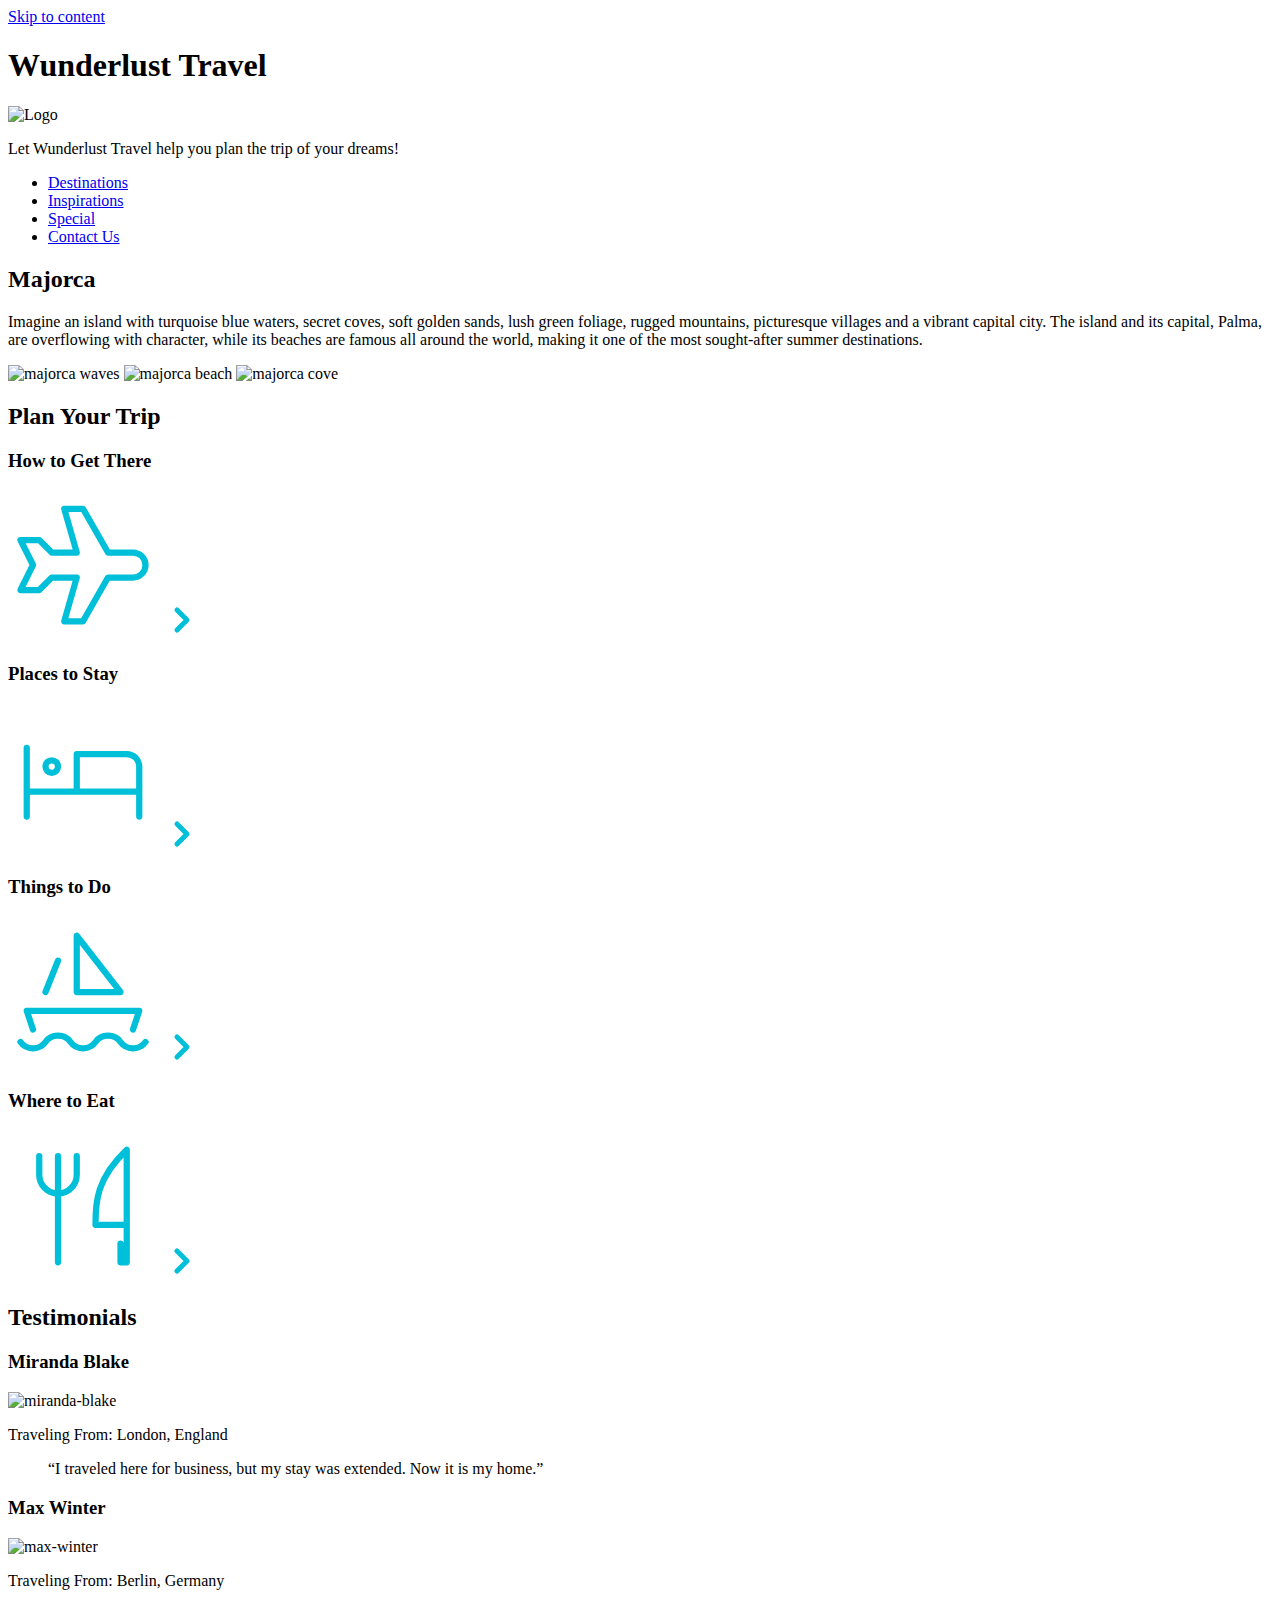
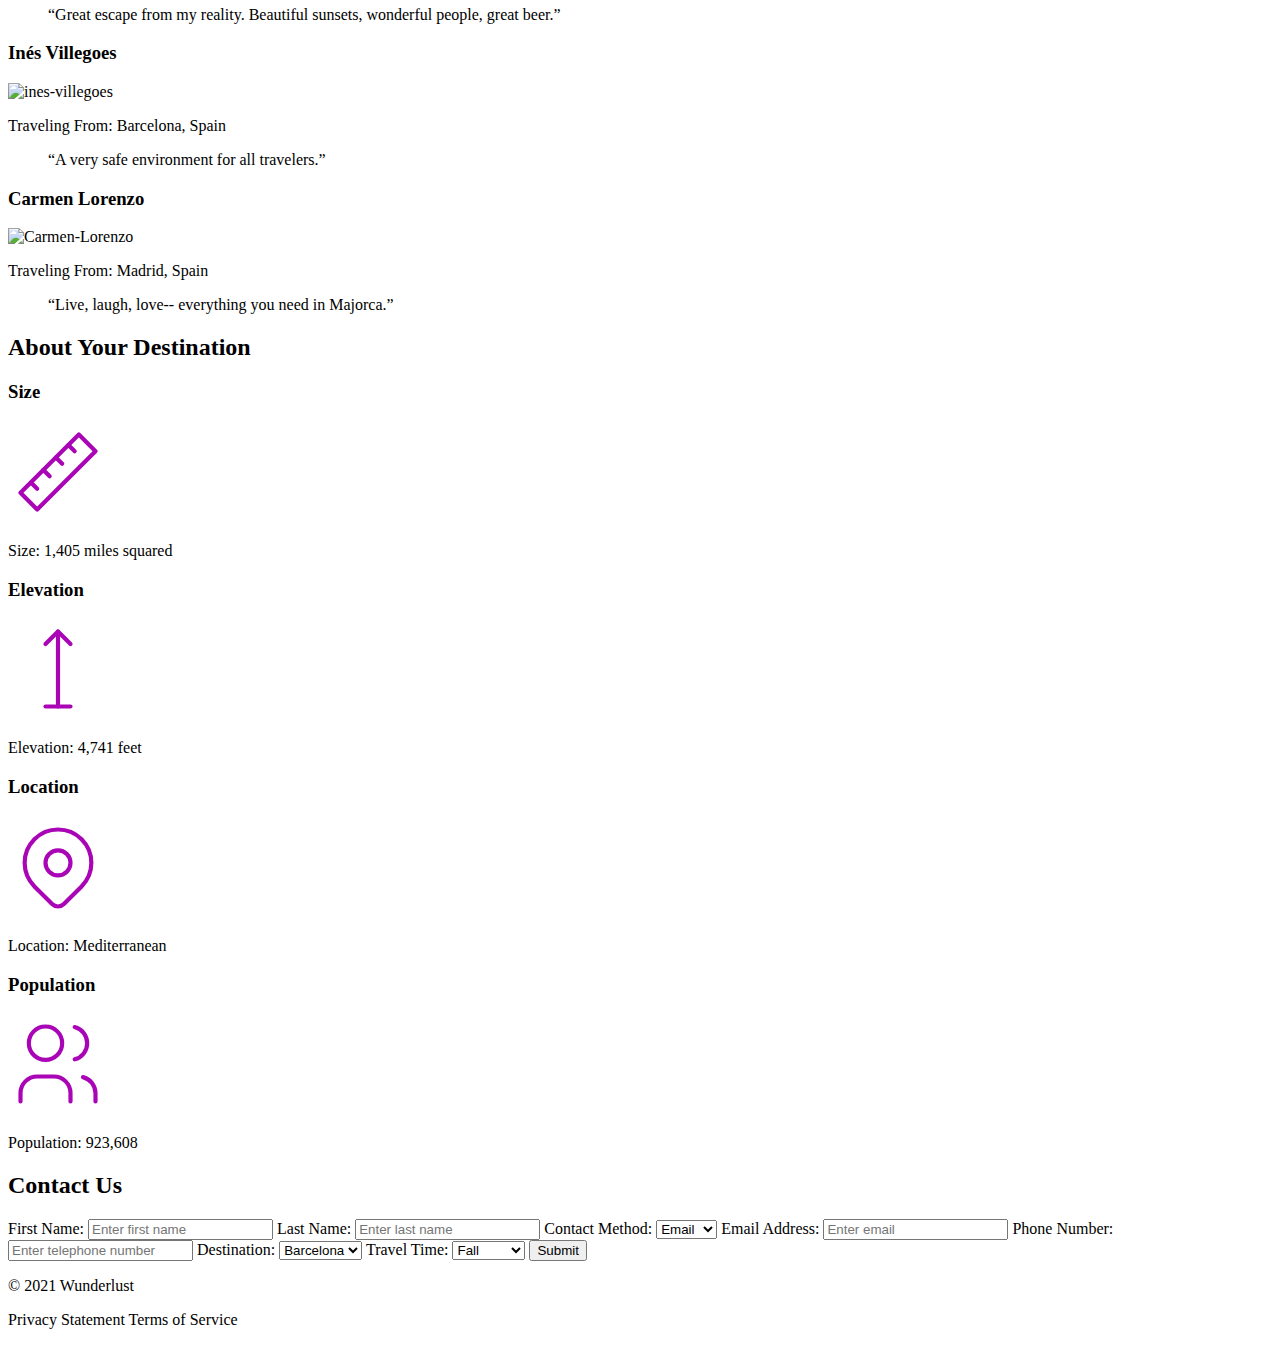
==== index.html @ b2b86cde "Update index.html" ====
<!DOCTYPE html>
<html lang="en">
<head>
    <meta charset="utf-8" />
     <title>Wunderlust Travel</title>
</head>
 
<body>
  
<header>
  <a class="skip-link" href='#main'>Skip to content</a>
</header>
  
  <header>
  <h1>Wunderlust Travel 
</h1>

<img src="https://github.com/xxxtsai/wanderlust-images/blob/main/logo-S.png"
     srcset="https://github.com/xxxtsai/wanderlust-images/blob/main/logo-S.png 600w,
     https://github.com/xxxtsai/wanderlust-images/blob/main/logo-M.png 1200w,
             https://github.com/xxxtsai/wanderlust-images/blob/main/logo-L.png 2000w"
     sizes="(max-width: 600px) 600px,
            (max-width: 1200px) 1200px,
            2000px"
     alt="Logo">
    
  <p>Let Wunderlust Travel help you plan the trip of your dreams!
</p>

<nav class="primary-nav">
    <ul>
      <li><a href="#">Destinations
</a></li>
      <li><a href="#">Inspirations
</a></li>
      <li><a href="#">Special
</a></li>
       <li><a href="#">Contact Us
</a></li>
    </ul>
  </nav>
 </header>
  
  <main>
        <section>
            
          <main id="main">
    
       <h2>Majorca</h2>
            <p>Imagine an island with turquoise blue waters, secret coves, soft golden sands, lush green foliage, rugged mountains, picturesque villages and a vibrant capital city. The island and its capital, Palma, are overflowing with character, while its beaches are famous all around the world, making it one of the most sought-after summer destinations.</p>
            <picture>
                <source srcset="https://github.com/xxxtsai/wanderlust-images/blob/main/majorca-waves-L.png" media="(min-width: 1200px)">
                <source srcset="https://github.com/xxxtsai/wanderlust-images/blob/main/majorca-waves-M.png" media="(min-width: 600px)">
                <img src="https://github.com/xxxtsai/wanderlust-images/blob/main/majorca-waves-S.png" alt="majorca waves" class="responsive-img">
            </picture>
            <picture>
                <source srcset="https://github.com/xxxtsai/wanderlust-images/blob/main/majorca-beach-L.png" media="(min-width: 1200px)">
                <source srcset="https://github.com/xxxtsai/wanderlust-images/blob/main/majorca-beach-M.png" media="(min-width: 600px)">
                <img src="https://github.com/xxxtsai/wanderlust-images/blob/main/majorca-beach-S.png" alt="majorca beach" class="responsive-img">
            </picture>
            <picture>
                <source srcset="https://github.com/xxxtsai/wanderlust-images/blob/main/majorca-cove-L.png" media="(min-width: 1200px)">
                <source srcset="https://github.com/xxxtsai/wanderlust-images/blob/main/majorca-cove-M.png" media="(min-width: 600px)">
                <img src="https://github.com/xxxtsai/wanderlust-images/blob/main/majorca-cove-S.png" alt="majorca cove" class="responsive-img">
            </picture>
        </section>
</main>
  
   <section id="plan-your-trip">
            <h2>Plan Your Trip</h2>
            <div>
                <h3> How to Get There</h3>
                <svg xmlns="http://www.w3.org/2000/svg" class="icon icon-tabler icon-tabler-plane" width="150" height="150" viewBox="0 0 24 24" stroke-width="1" stroke="#00bfd8" fill="none" stroke-linecap="round" stroke-linejoin="round">
                    <path stroke="none" d="M0 0h24v24H0z" fill="none"/>
                    <path d="M16 10h4a2 2 0 0 1 0 4h-4l-4 7h-3l2 -7h-4l-2 2h-3l2 -4l-2 -4h3l2 2h4l-2 -7h3z" />
                </svg>
                <a href="#" title="Search for flights">
                    <svg xmlns="http://www.w3.org/2000/svg" class="icon icon-tabler icon-tabler-chevron-right" width="40" height="40" viewBox="0 0 24 24" stroke-width="3" stroke="#00bfd8" fill="none" stroke-linecap="round" stroke-linejoin="round">
                        <path stroke="none" d="M0 0h24v24H0z" fill="none"/>
                        <polyline points="9 6 15 12 9 18" />
                    </svg>
                </a>
            </div>
        
<div>
                <h3>Places to Stay</h3>
                <svg xmlns="http://www.w3.org/2000/svg" class="icon icon-tabler icon-tabler-bed" width="150" height="150" viewBox="0 0 24 24" stroke-width="1" stroke="#00bfd8" fill="none" stroke-linecap="round" stroke-linejoin="round">
                    <path stroke="none" d="M0 0h24v24H0z" fill="none"/>
                    <path d="M3 7v11m0 -4h18m0 4v-8a2 2 0 0 0 -2 -2h-8v6" />
                    <circle cx="7" cy="10" r="1" />
                </svg>
                <a href="#" title="Search for Hotels">
                    <svg xmlns="http://www.w3.org/2000/svg" class="icon icon-tabler icon-tabler-chevron-right" width="40" height="40" viewBox="0 0 24 24" stroke-width="3" stroke="#00bfd8" fill="none" stroke-linecap="round" stroke-linejoin="round">
                        <path stroke="none" d="M0 0h24v24H0z" fill="none"/>
                        <polyline points="9 6 15 12 9 18" />
                    </svg>
                </a>
            </div>
   <div>
                <h3>Things to Do</h3>
                <svg xmlns="http://www.w3.org/2000/svg" class="icon icon-tabler icon-tabler-sailboat" width="150" height="150" viewBox="0 0 24 24" stroke-width="1" stroke="#00bfd8" fill="none" stroke-linecap="round" stroke-linejoin="round">
                    <path stroke="none" d="M0 0h24v24H0z" fill="none"/>
                    <path d="M2 20a2.4 2.4 0 0 0 2 1a2.4 2.4 0 0 0 2 -1a2.4 2.4 0 0 1 2 -1a2.4 2.4 0 0 1 2 1a2.4 2.4 0 0 0 2 1a2.4 2.4 0 0 0 2 -1a2.4 2.4 0 0 1 2 -1a2.4 2.4 0 0 1 2 1a2.4 2.4 0 0 0 2 1a2.4 2.4 0 0 0 2 -1" />
                    <path d="M4 18l-1 -3h18l-1 3" />
                    <path d="M11 12h7l-7 -9v9" />
                    <line x1="8" y1="7" x2="6" y2="12" />
                </svg>
                <a href="#" title="Search for Activities">
                    <svg xmlns="http://www.w3.org/2000/svg" class="icon icon-tabler icon-tabler-chevron-right" width="40" height="40" viewBox="0 0 24 24" stroke-width="3" stroke="#00bfd8" fill="none" stroke-linecap="round" stroke-linejoin="round">
                        <path stroke="none" d="M0 0h24v24H0z" fill="none"/>
                        <polyline points="9 6 15 12 9 18" />
                    </svg>
                </a>
            </div>
            <div>
                <h3>Where to Eat</h3>
                <svg xmlns="http://www.w3.org/2000/svg" class="icon icon-tabler icon-tabler-tools-kitchen-2" width="150" height="150" viewBox="0 0 24 24" stroke-width="1" stroke="#00bfd8" fill="none" stroke-linecap="round" stroke-linejoin="round">
                    <path stroke="none" d="M0 0h24v24H0z" fill="none"/>
                    <path d="M19 3v12h-5c-.023 -3.681 .184 -7.406 5 -12zm0 12v6h-1v-3m-10 -14v17m-3 -17v3a3 3 0 1 0 6 0v-3" />
                </svg>
                <a href="#" title="Search for Restaurants">
                    <svg xmlns="http://www.w3.org/2000/svg" class="icon icon-tabler icon-tabler-chevron-right" width="40" height="40" viewBox="0 0 24 24" stroke-width="3" stroke="#00bfd8" fill="none" stroke-linecap="round" stroke-linejoin="round">
                        <path stroke="none" d="M0 0h24v24H0z" fill="none"/>
                        <polyline points="9 6 15 12 9 18" />
                    </svg>
                </a>
            </div>
        </section>
    
 <section id="testimonials">
    <h2>Testimonials</h2>
            <div>
                <h3>Miranda Blake</h3>
                <picture>
                <source srcset="https://github.com/xxxtsai/wanderlust-images/blob/main/miranda-blake-L.png" media="(min-width: 1200px)">
                <source srcset="https://github.com/xxxtsai/wanderlust-images/blob/main/miranda-blake-M.png" media="(min-width: 600px)">
                <img src="https://github.com/xxxtsai/wanderlust-images/blob/main/miranda-blake-S.png" alt="miranda-blake" class="responsive-img">
            </picture>
            
              
                <p>Traveling From: London, England</p>
                <blockquote>“I traveled here for business, but my stay was extended. Now it is my home.”</blockquote>
            </div>
    <div>
                <h3>Max Winter</h3>
               <picture>
                <source srcset="https://github.com/xxxtsai/wanderlust-images/blob/main/max-winter-L.png" media="(min-width: 1200px)">
                <source srcset="https://github.com/xxxtsai/wanderlust-images/blob/main/max-winter-M.png" media="(min-width: 600px)">
                <img src="https://github.com/xxxtsai/wanderlust-images/blob/main/max-winter-S.png" alt="max-winter" class="responsive-img">
            </picture>
      
                <p>Traveling From: Berlin, Germany</p>
                <blockquote>“Great escape from my reality. Beautiful sunsets, wonderful people, great beer.”</blockquote>
            </div>
            <div>
                <h3>Inés Villegoes</h3>
               <picture>
                <source srcset="https://github.com/xxxtsai/wanderlust-images/blob/main/ines-villegoes-L.png" media="(min-width: 1200px)">
                <source srcset="https://github.com/xxxtsai/wanderlust-images/blob/main/ines-villegoes-M.png" media="(min-width: 600px)">
                <img src="https://github.com/xxxtsai/wanderlust-images/blob/main/ines-villegoes-S.png" alt="ines-villegoes" class="responsive-img">
            </picture>
              
                <p>Traveling From: Barcelona, Spain</p>
                <blockquote>“A very safe environment for all travelers.”</blockquote>
            </div>
            <div>
                <h3>Carmen Lorenzo</h3>
                <picture>
                <source srcset="https://github.com/xxxtsai/wanderlust-images/blob/main/carmen-lorenzo-L.png" media="(min-width: 1200px)">
                <source srcset="https://github.com/xxxtsai/wanderlust-images/blob/main/carmen-lorenzo-M.png" media="(min-width: 600px)">
                <img src="https://github.com/xxxtsai/wanderlust-images/blob/main/carmen-lorenzo-S.png" alt="Carmen-Lorenzo" class="responsive-img">
            </picture>
              
                <p>Traveling From: Madrid, Spain</p>
                <blockquote>“Live, laugh, love-- everything you need in Majorca.”</blockquote>
            </div>
        </section>
 <section id="about-destination">
   
    <h2>About Your Destination</h2>
   <div>
                <h3>Size</h3>
                
                    <svg xmlns="http://www.w3.org/2000/svg" class="icon icon-tabler icon-tabler-ruler-2" width="100" height="100" viewBox="0 0 24 24" stroke-width="1" stroke="#a905b6" fill="none" stroke-linecap="round" stroke-linejoin="round">
  <path stroke="none" d="M0 0h24v24H0z" fill="none"/>
  <path d="M17 3l4 4l-14 14l-4 -4z" />
  <path d="M16 7l-1.5 -1.5" />
  <path d="M13 10l-1.5 -1.5" />
  <path d="M10 13l-1.5 -1.5" />
  <path d="M7 16l-1.5 -1.5" />
</svg>

     
                <p>Size: 1,405 miles squared</p>
            </div>
   
    <div>
                <h3>Elevation</h3>
                <svg xmlns="http://www.w3.org/2000/svg" class="icon icon-tabler icon-tabler-arrow-top-bar" width="100" height="100" viewBox="0 0 24 24" stroke-width="1" stroke="#a905b6" fill="none" stroke-linecap="round" stroke-linejoin="round">
  <path stroke="none" d="M0 0h24v24H0z" fill="none"/>
  <line x1="12" y1="21" x2="12" y2="3" />
  <path d="M15 6l-3 -3l-3 3" />
  <line x1="9" y1="21" x2="15" y2="21" />
</svg>

                <p>Elevation: 4,741 feet</p>
            </div>
   
  <div>
                <h3>Location</h3>
                <svg xmlns="http://www.w3.org/2000/svg" class="icon icon-tabler icon-tabler-map-pin" width="100" height="100" viewBox="0 0 24 24" stroke-width="1" stroke="#a905b6" fill="none" stroke-linecap="round" stroke-linejoin="round">
  <path stroke="none" d="M0 0h24v24H0z" fill="none"/>
  <circle cx="12" cy="11" r="3" />
  <path d="M17.657 16.657l-4.243 4.243a2 2 0 0 1 -2.827 0l-4.244 -4.243a8 8 0 1 1 11.314 0z" />
</svg>

                <p>Location: Mediterranean</p>
            </div>
   
   <div>
                <h3>Population</h3>
                <svg xmlns="http://www.w3.org/2000/svg" class="icon icon-tabler icon-tabler-users" width="100" height="100" viewBox="0 0 24 24" stroke-width="1" stroke="#a905b6" fill="none" stroke-linecap="round" stroke-linejoin="round">
  <path stroke="none" d="M0 0h24v24H0z" fill="none"/>
  <circle cx="9" cy="7" r="4" />
  <path d="M3 21v-2a4 4 0 0 1 4 -4h4a4 4 0 0 1 4 4v2" />
  <path d="M16 3.13a4 4 0 0 1 0 7.75" />
  <path d="M21 21v-2a4 4 0 0 0 -3 -3.85" />
</svg>

                <p>Population: 923,608</p>
            </div>
        </section>
    </main>
  
<footer>
  <h2>Contact Us</h2>
  <form action="#" method="post">
            <label for="first-name">First Name:</label>
            <input type="text" id="first-name" name="first-name" placeholder="Enter first name">
            <label for="last-name">Last Name:</label>
            <input type="text" id="last-name" name="last-name" placeholder="Enter last name">
            <label for="contact-method">Contact Method:</label>
            <select id="contact-method" name="contact-method">
                <option value="email">Email</option>
                <option value="text">Text</option>
                <option value="phone">Phone</option>
            </select>
            <label for="email">Email Address:</label>
            <input type="email" id="email" name="email" placeholder="Enter email">
            <label for="phone">Phone Number:</label>
            <input type="tel" id="phone" name="phone" placeholder="Enter telephone number">
            <label for="destination">Destination:</label>
            <select id="destination" name="destination">
                <option value="barcelona">Barcelona</option>
                <option value="granada">Granada</option>
                <option value="ibiza">Ibiza</option>
                <option value="madrid">Madrid</option>
                <option value="majorca">Majorca</option>
                <option value="seville">Seville</option>
                <option value="tenerife">Tenerife</option>
                <option value="valencia">Valencia</option>
            </select>
            <label for="travel-time">Travel Time:</label>
            <select id="travel-time" name="travel-time">
                <option value="fall">Fall</option>
                <option value="winter">Winter</option>
                <option value="spring">Spring</option>
                <option value="summer">Summer</option>
                <option value="flexible">Flexible</option>
            </select>
            <button type="submit">Submit</button>
        </form>
  
        <p>&copy; 2021 Wunderlust</p>
        <p>Privacy Statement  Terms of Service</p>

    </footer>
</body>
</html>
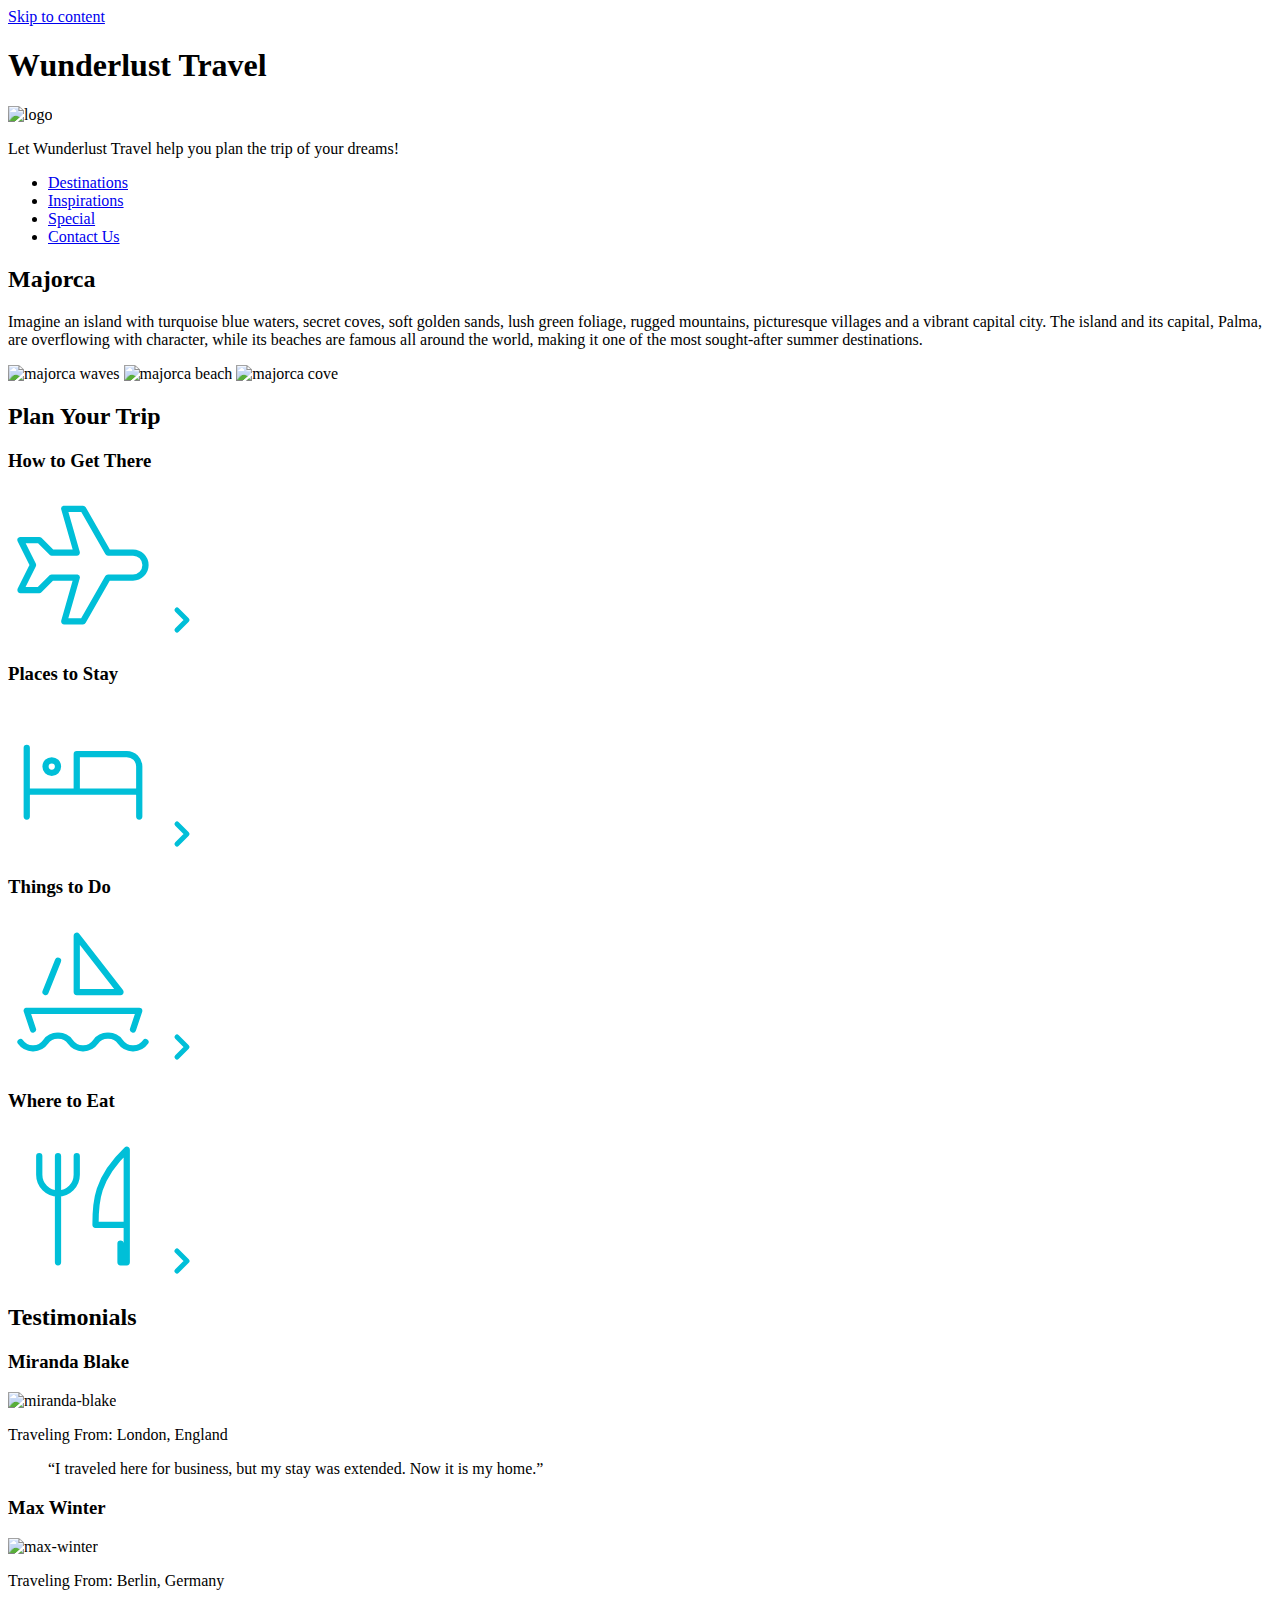
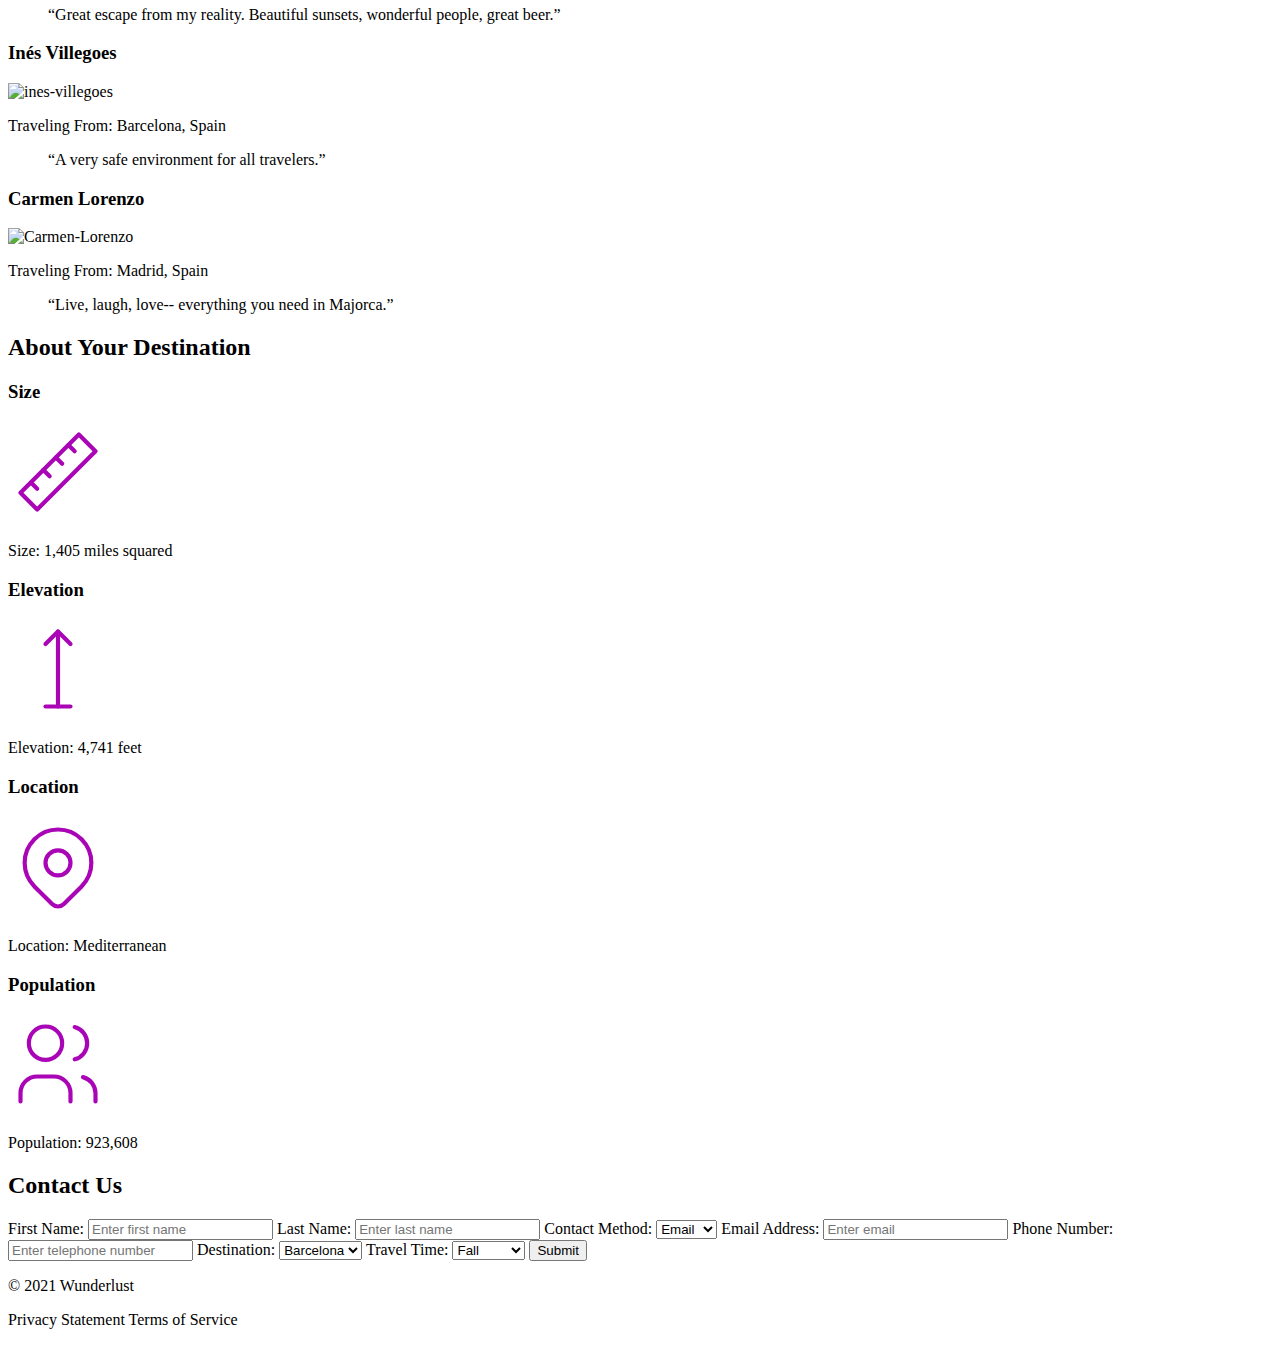
==== commit ba333e2c: "Update index.html" ====
--- a/index.html
+++ b/index.html
@@ -15,14 +15,11 @@
   <h1>Wunderlust Travel 
 </h1>
 
-<img src="https://github.com/xxxtsai/wanderlust-images/blob/main/logo-S.png"
-     srcset="https://github.com/xxxtsai/wanderlust-images/blob/main/logo-S.png 600w,
-     https://github.com/xxxtsai/wanderlust-images/blob/main/logo-M.png 1200w,
-             https://github.com/xxxtsai/wanderlust-images/blob/main/logo-L.png 2000w"
-     sizes="(max-width: 600px) 600px,
-            (max-width: 1200px) 1200px,
-            2000px"
-     alt="Logo">
+<picture>
+    <source srcset="logo-L.png" media="(min-width: 1200px)">
+    <source srcset="logo-M.png" media="(min-width: 600px)">
+    <img src="logo-S.png" alt="logo" class="responsive-img">
+</picture>
     
   <p>Let Wunderlust Travel help you plan the trip of your dreams!
 </p>
@@ -49,19 +46,19 @@
        <h2>Majorca</h2>
             <p>Imagine an island with turquoise blue waters, secret coves, soft golden sands, lush green foliage, rugged mountains, picturesque villages and a vibrant capital city. The island and its capital, Palma, are overflowing with character, while its beaches are famous all around the world, making it one of the most sought-after summer destinations.</p>
             <picture>
-                <source srcset="https://github.com/xxxtsai/wanderlust-images/blob/main/majorca-waves-L.png" media="(min-width: 1200px)">
-                <source srcset="https://github.com/xxxtsai/wanderlust-images/blob/main/majorca-waves-M.png" media="(min-width: 600px)">
-                <img src="https://github.com/xxxtsai/wanderlust-images/blob/main/majorca-waves-S.png" alt="majorca waves" class="responsive-img">
+                <source srcset="majorca-waves-L.png" media="(min-width: 1200px)">
+                <source srcset="majorca-waves-M.png" media="(min-width: 600px)">
+                <img src="majorca-waves-S.png" alt="majorca waves" class="responsive-img">
             </picture>
             <picture>
-                <source srcset="https://github.com/xxxtsai/wanderlust-images/blob/main/majorca-beach-L.png" media="(min-width: 1200px)">
-                <source srcset="https://github.com/xxxtsai/wanderlust-images/blob/main/majorca-beach-M.png" media="(min-width: 600px)">
-                <img src="https://github.com/xxxtsai/wanderlust-images/blob/main/majorca-beach-S.png" alt="majorca beach" class="responsive-img">
+                <source srcset="majorca-beach-L.png" media="(min-width: 1200px)">
+                <source srcset="majorca-beach-M.png" media="(min-width: 600px)">
+                <img src="majorca-beach-S.png" alt="majorca beach" class="responsive-img">
             </picture>
             <picture>
-                <source srcset="https://github.com/xxxtsai/wanderlust-images/blob/main/majorca-cove-L.png" media="(min-width: 1200px)">
-                <source srcset="https://github.com/xxxtsai/wanderlust-images/blob/main/majorca-cove-M.png" media="(min-width: 600px)">
-                <img src="https://github.com/xxxtsai/wanderlust-images/blob/main/majorca-cove-S.png" alt="majorca cove" class="responsive-img">
+                <source srcset="majorca-cove-L.png" media="(min-width: 1200px)">
+                <source srcset="majorca-cove-M.png" media="(min-width: 600px)">
+                <img src="majorca-cove-S.png" alt="majorca cove" class="responsive-img">
             </picture>
         </section>
 </main>
@@ -132,9 +129,9 @@
             <div>
                 <h3>Miranda Blake</h3>
                 <picture>
-                <source srcset="https://github.com/xxxtsai/wanderlust-images/blob/main/miranda-blake-L.png" media="(min-width: 1200px)">
-                <source srcset="https://github.com/xxxtsai/wanderlust-images/blob/main/miranda-blake-M.png" media="(min-width: 600px)">
-                <img src="https://github.com/xxxtsai/wanderlust-images/blob/main/miranda-blake-S.png" alt="miranda-blake" class="responsive-img">
+                <source srcset="miranda-blake-L.png" media="(min-width: 1200px)">
+                <source srcset="miranda-blake-M.png" media="(min-width: 600px)">
+                <img src="miranda-blake-S.png" alt="miranda-blake" class="responsive-img">
             </picture>
             
               
@@ -144,9 +141,9 @@
     <div>
                 <h3>Max Winter</h3>
                <picture>
-                <source srcset="https://github.com/xxxtsai/wanderlust-images/blob/main/max-winter-L.png" media="(min-width: 1200px)">
-                <source srcset="https://github.com/xxxtsai/wanderlust-images/blob/main/max-winter-M.png" media="(min-width: 600px)">
-                <img src="https://github.com/xxxtsai/wanderlust-images/blob/main/max-winter-S.png" alt="max-winter" class="responsive-img">
+                <source srcset="max-winter-L.png" media="(min-width: 1200px)">
+                <source srcset="max-winter-M.png" media="(min-width: 600px)">
+                <img src="max-winter-S.png" alt="max-winter" class="responsive-img">
             </picture>
       
                 <p>Traveling From: Berlin, Germany</p>
@@ -155,9 +152,9 @@
             <div>
                 <h3>Inés Villegoes</h3>
                <picture>
-                <source srcset="https://github.com/xxxtsai/wanderlust-images/blob/main/ines-villegoes-L.png" media="(min-width: 1200px)">
-                <source srcset="https://github.com/xxxtsai/wanderlust-images/blob/main/ines-villegoes-M.png" media="(min-width: 600px)">
-                <img src="https://github.com/xxxtsai/wanderlust-images/blob/main/ines-villegoes-S.png" alt="ines-villegoes" class="responsive-img">
+                <source srcset="ines-villegoes-L.png" media="(min-width: 1200px)">
+                <source srcset="ines-villegoes-M.png" media="(min-width: 600px)">
+                <img src="ines-villegoes-S.png" alt="ines-villegoes" class="responsive-img">
             </picture>
               
                 <p>Traveling From: Barcelona, Spain</p>
@@ -166,9 +163,9 @@
             <div>
                 <h3>Carmen Lorenzo</h3>
                 <picture>
-                <source srcset="https://github.com/xxxtsai/wanderlust-images/blob/main/carmen-lorenzo-L.png" media="(min-width: 1200px)">
-                <source srcset="https://github.com/xxxtsai/wanderlust-images/blob/main/carmen-lorenzo-M.png" media="(min-width: 600px)">
-                <img src="https://github.com/xxxtsai/wanderlust-images/blob/main/carmen-lorenzo-S.png" alt="Carmen-Lorenzo" class="responsive-img">
+                <source srcset="carmen-lorenzo-L.png" media="(min-width: 1200px)">
+                <source srcset="carmen-lorenzo-M.png" media="(min-width: 600px)">
+                <img src="carmen-lorenzo-S.png" alt="Carmen-Lorenzo" class="responsive-img">
             </picture>
               
                 <p>Traveling From: Madrid, Spain</p>
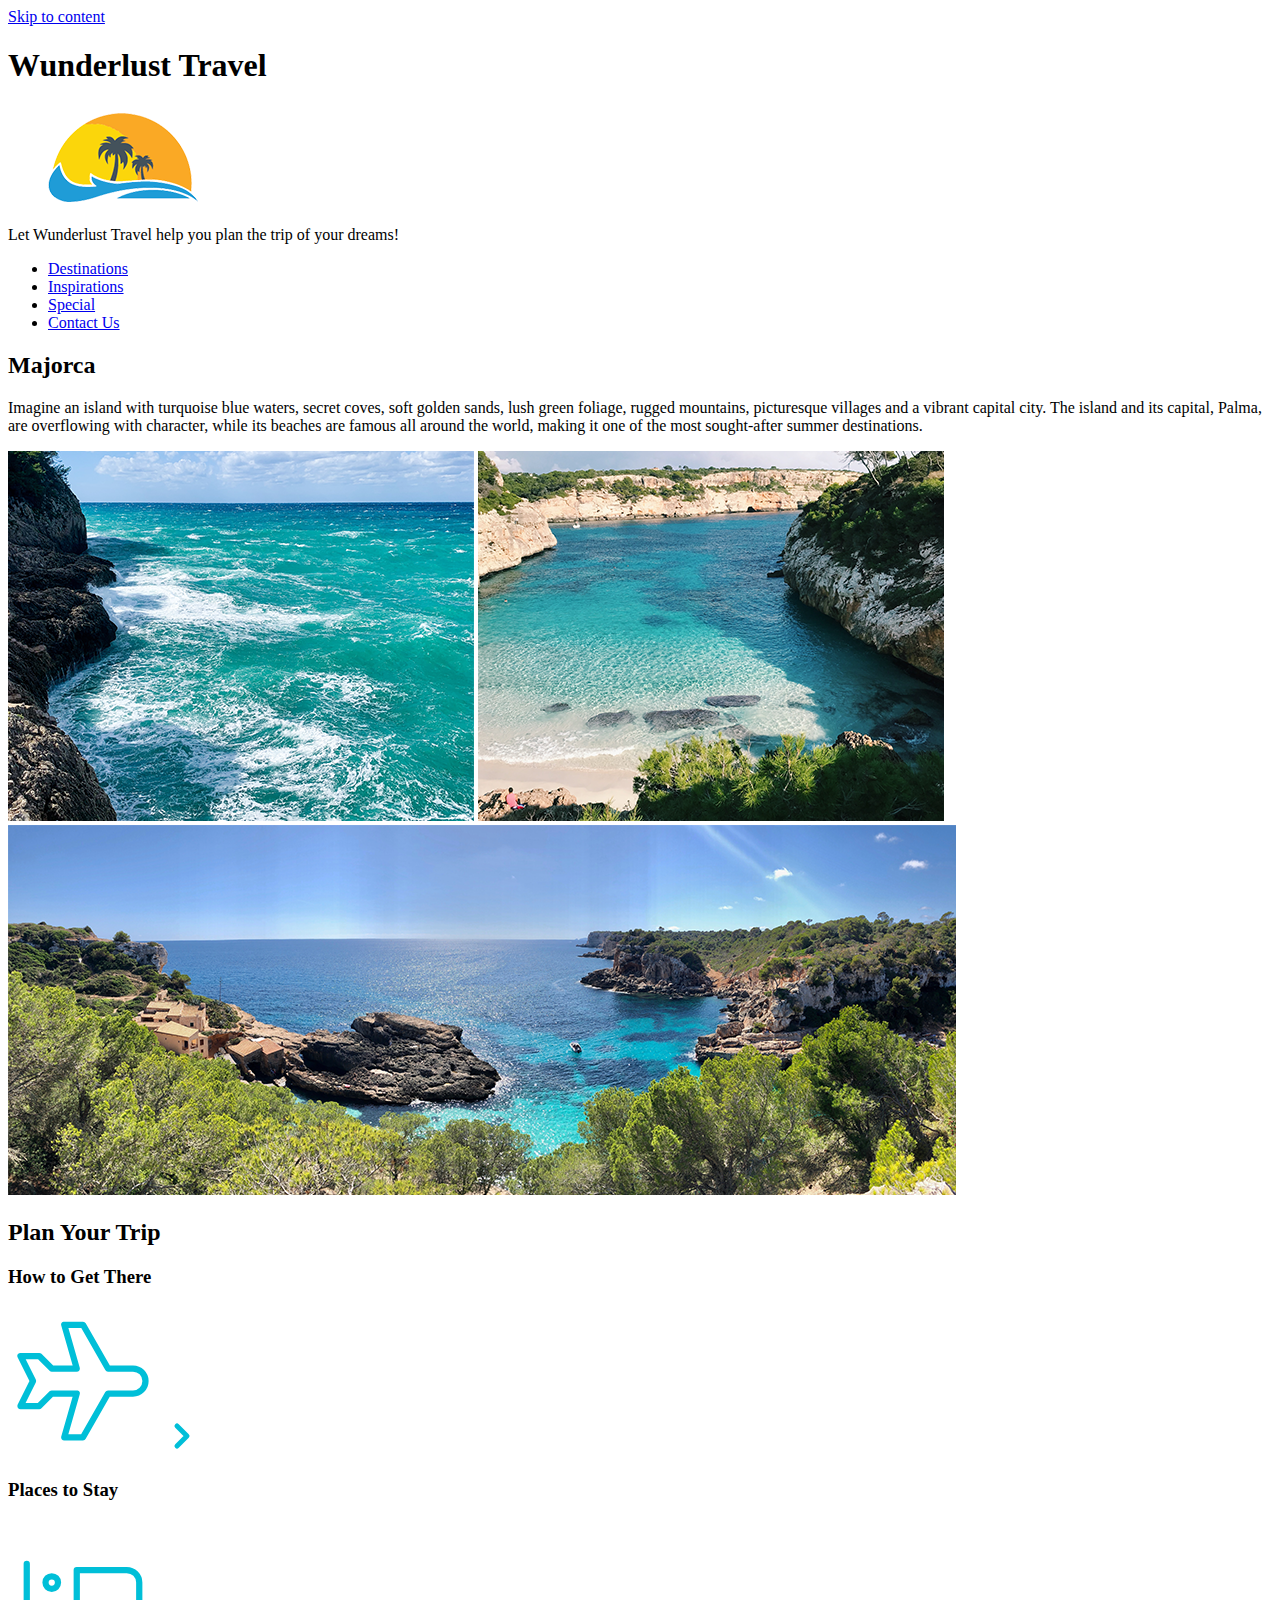
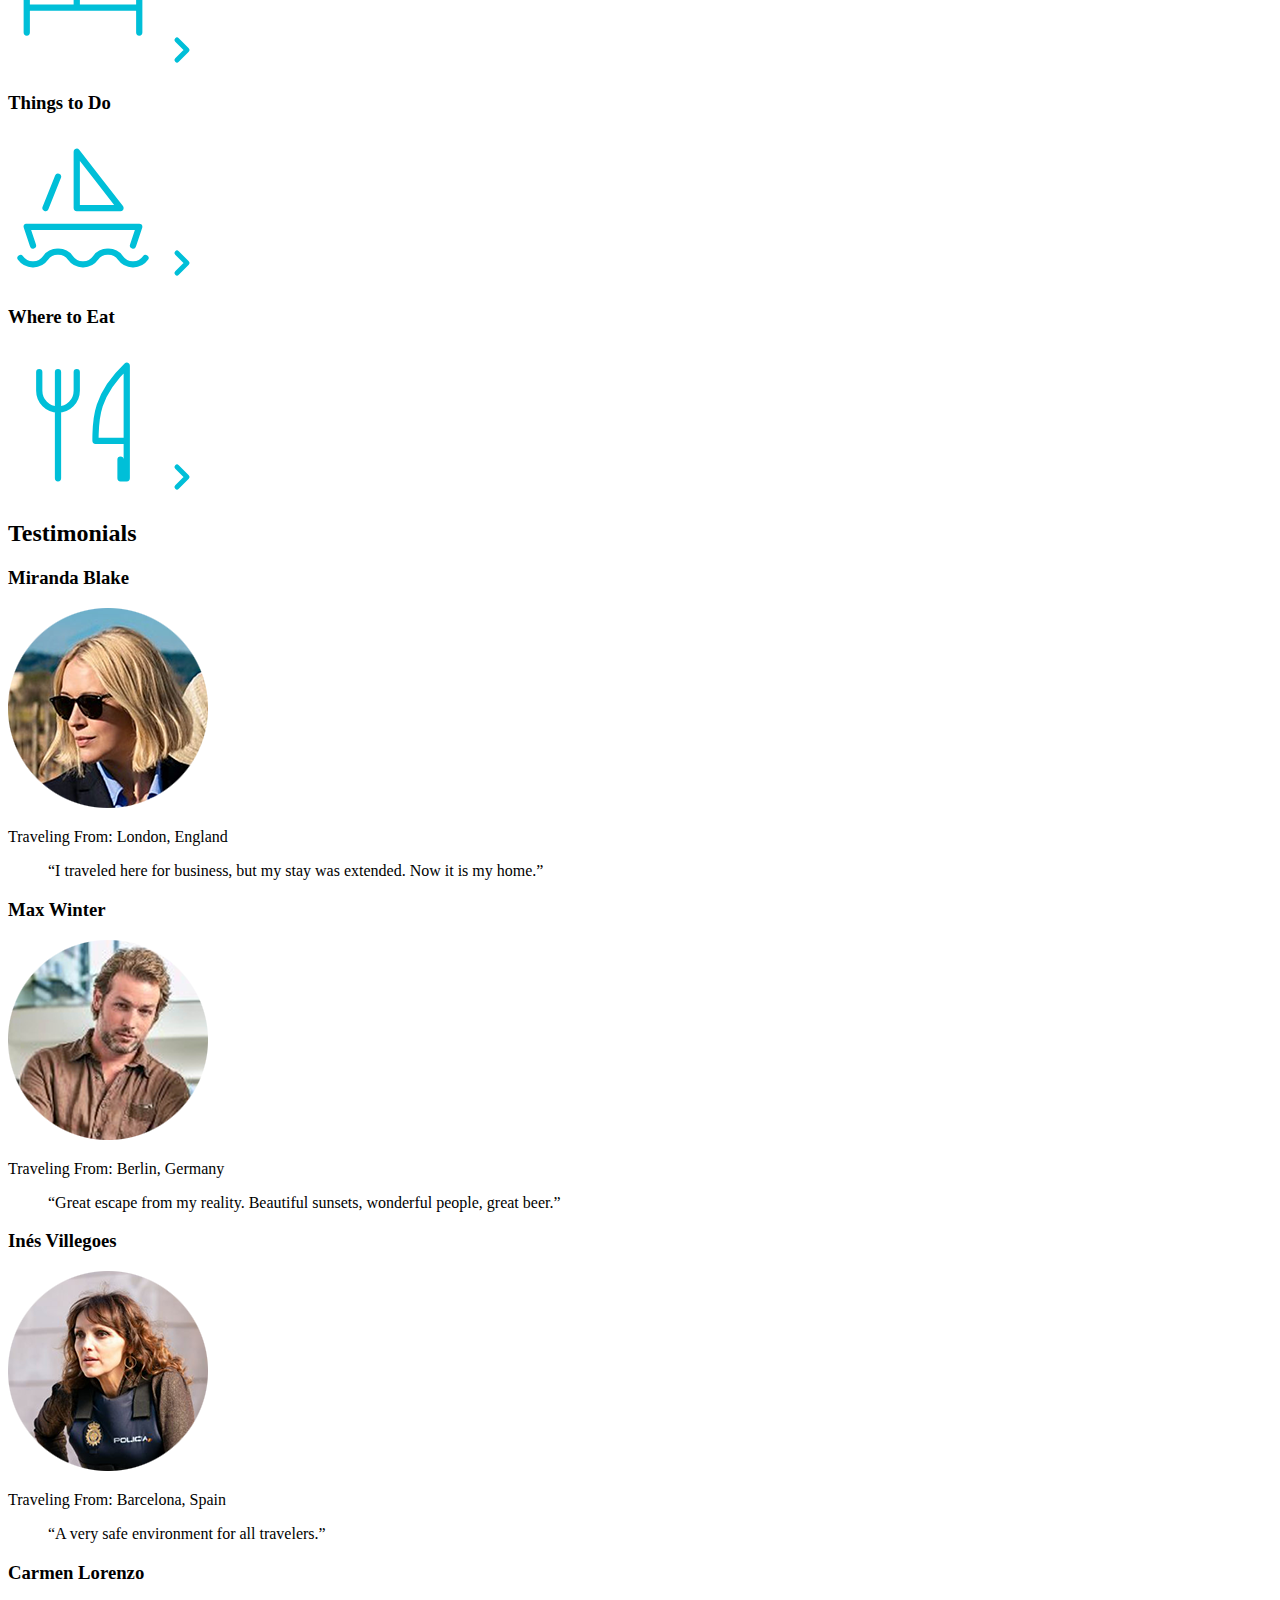
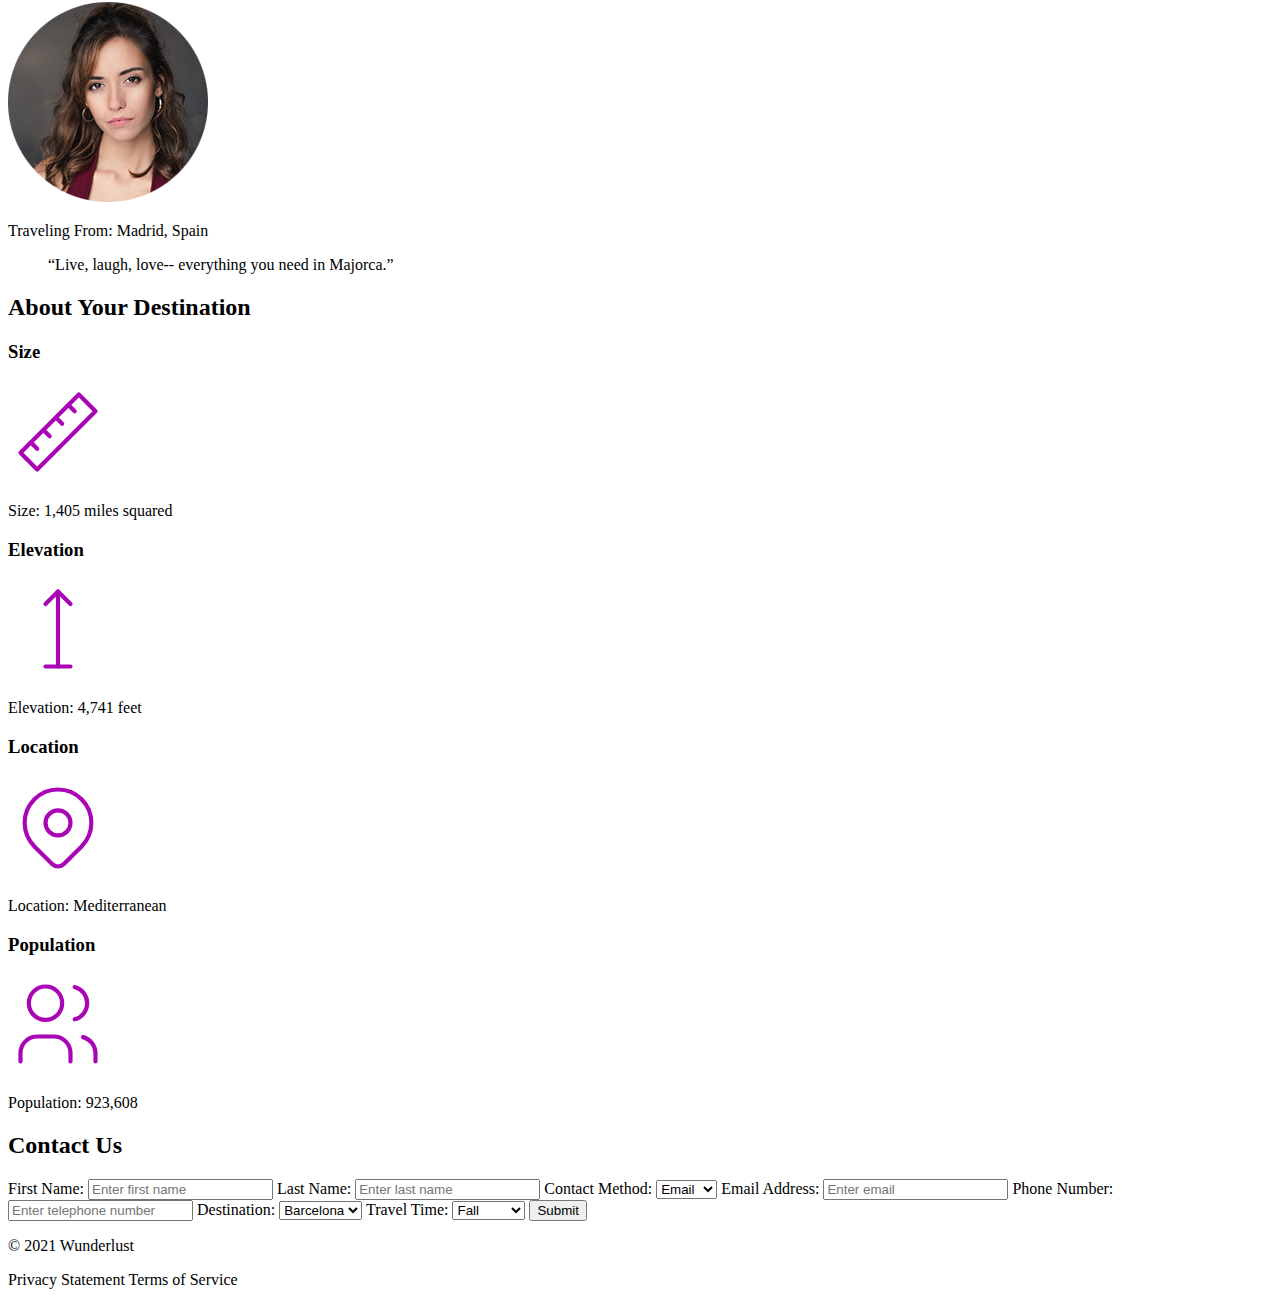
==== commit 88303712: "Update index.html" ====
--- a/index.html
+++ b/index.html
@@ -231,7 +231,7 @@
   
 <footer>
   <h2>Contact Us</h2>
-  <form action="#" method="post">
+  <form action="https://wp.zybooks.com/form-viewer.php" method="post">
             <label for="first-name">First Name:</label>
             <input type="text" id="first-name" name="first-name" placeholder="Enter first name">
             <label for="last-name">Last Name:</label>
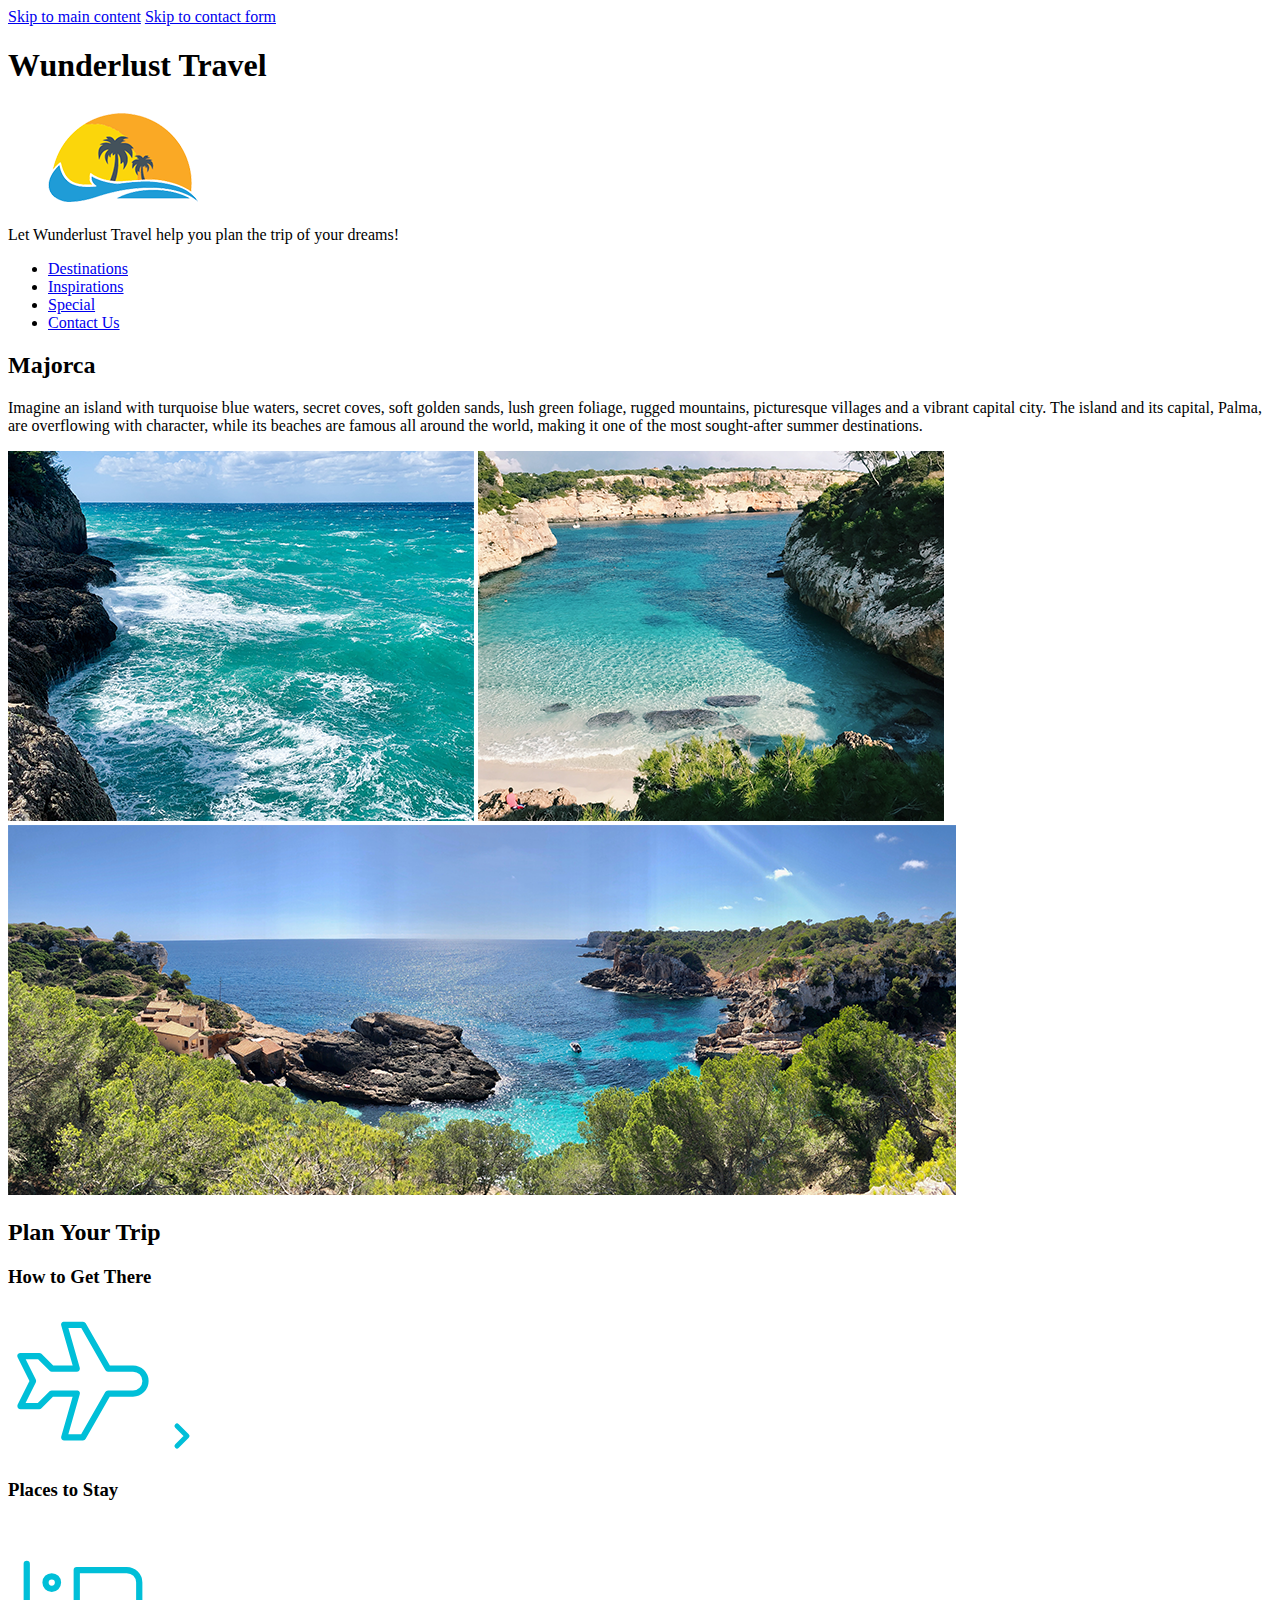
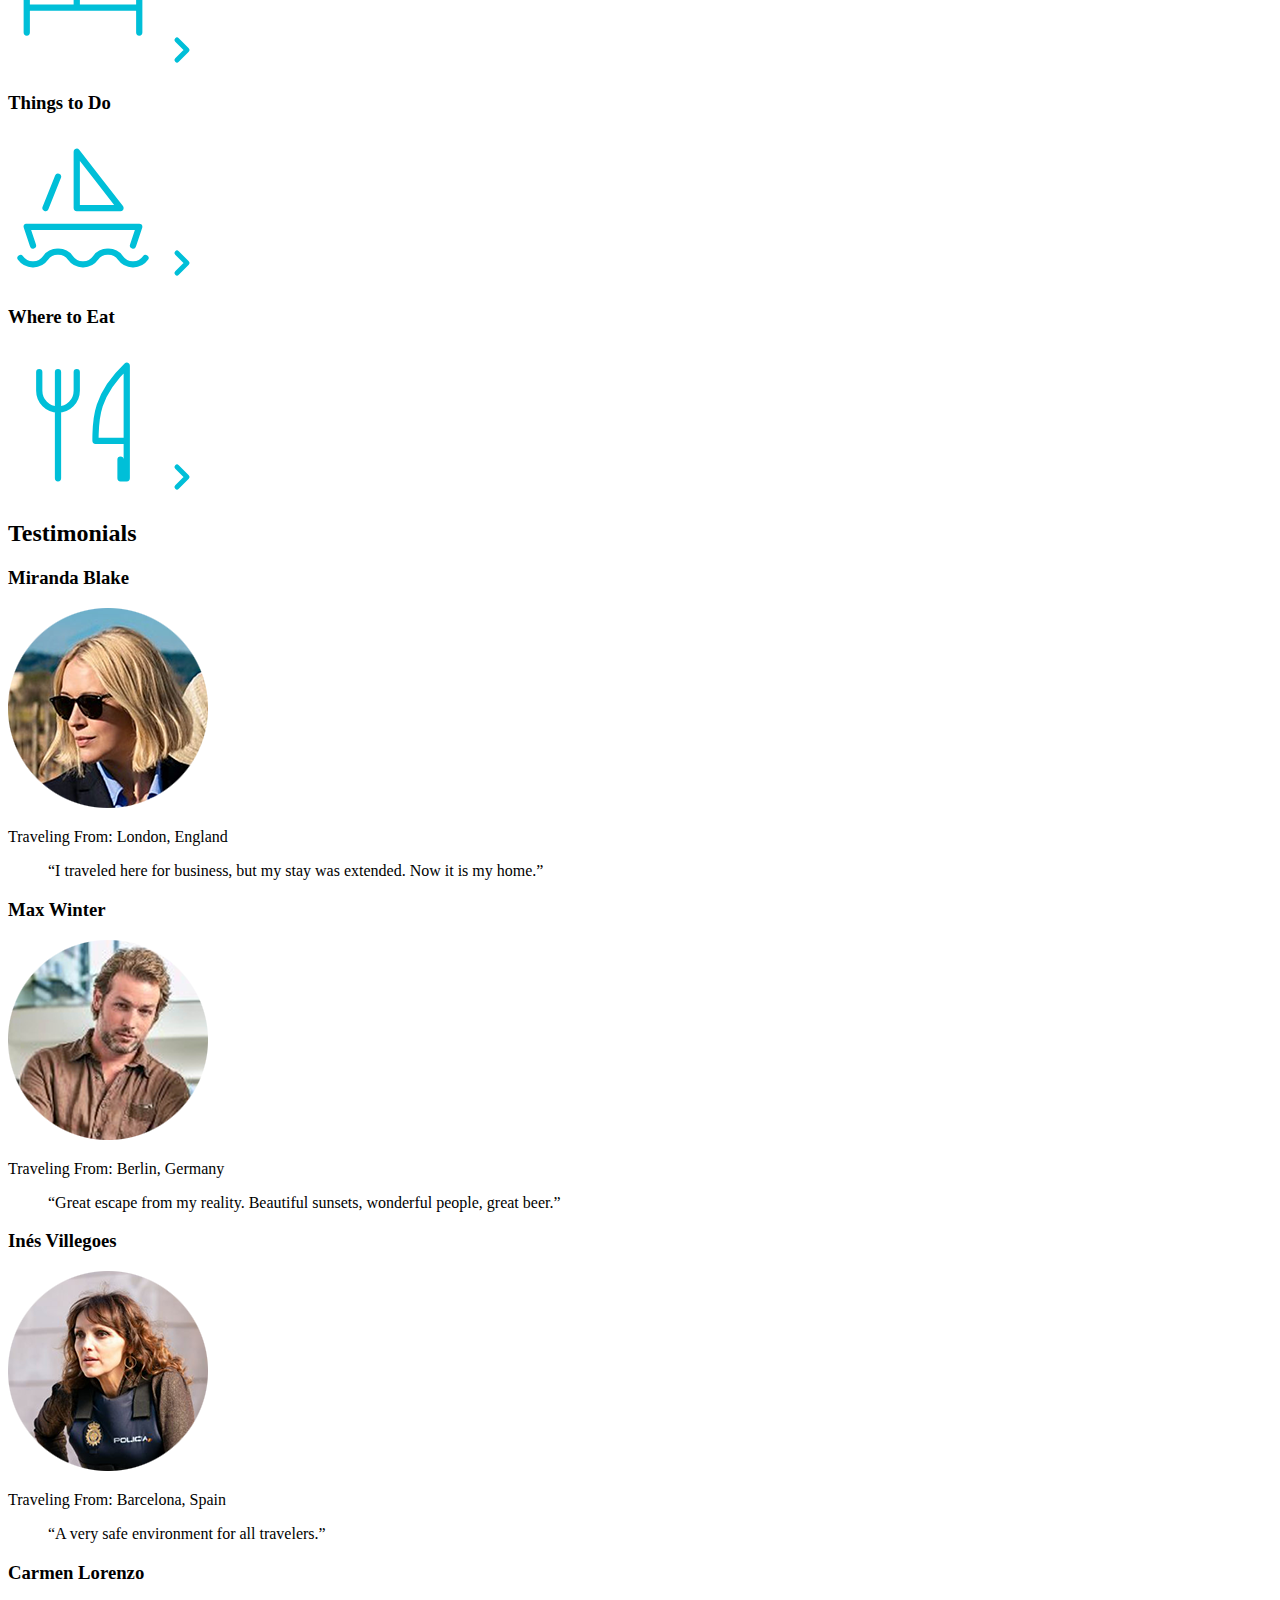
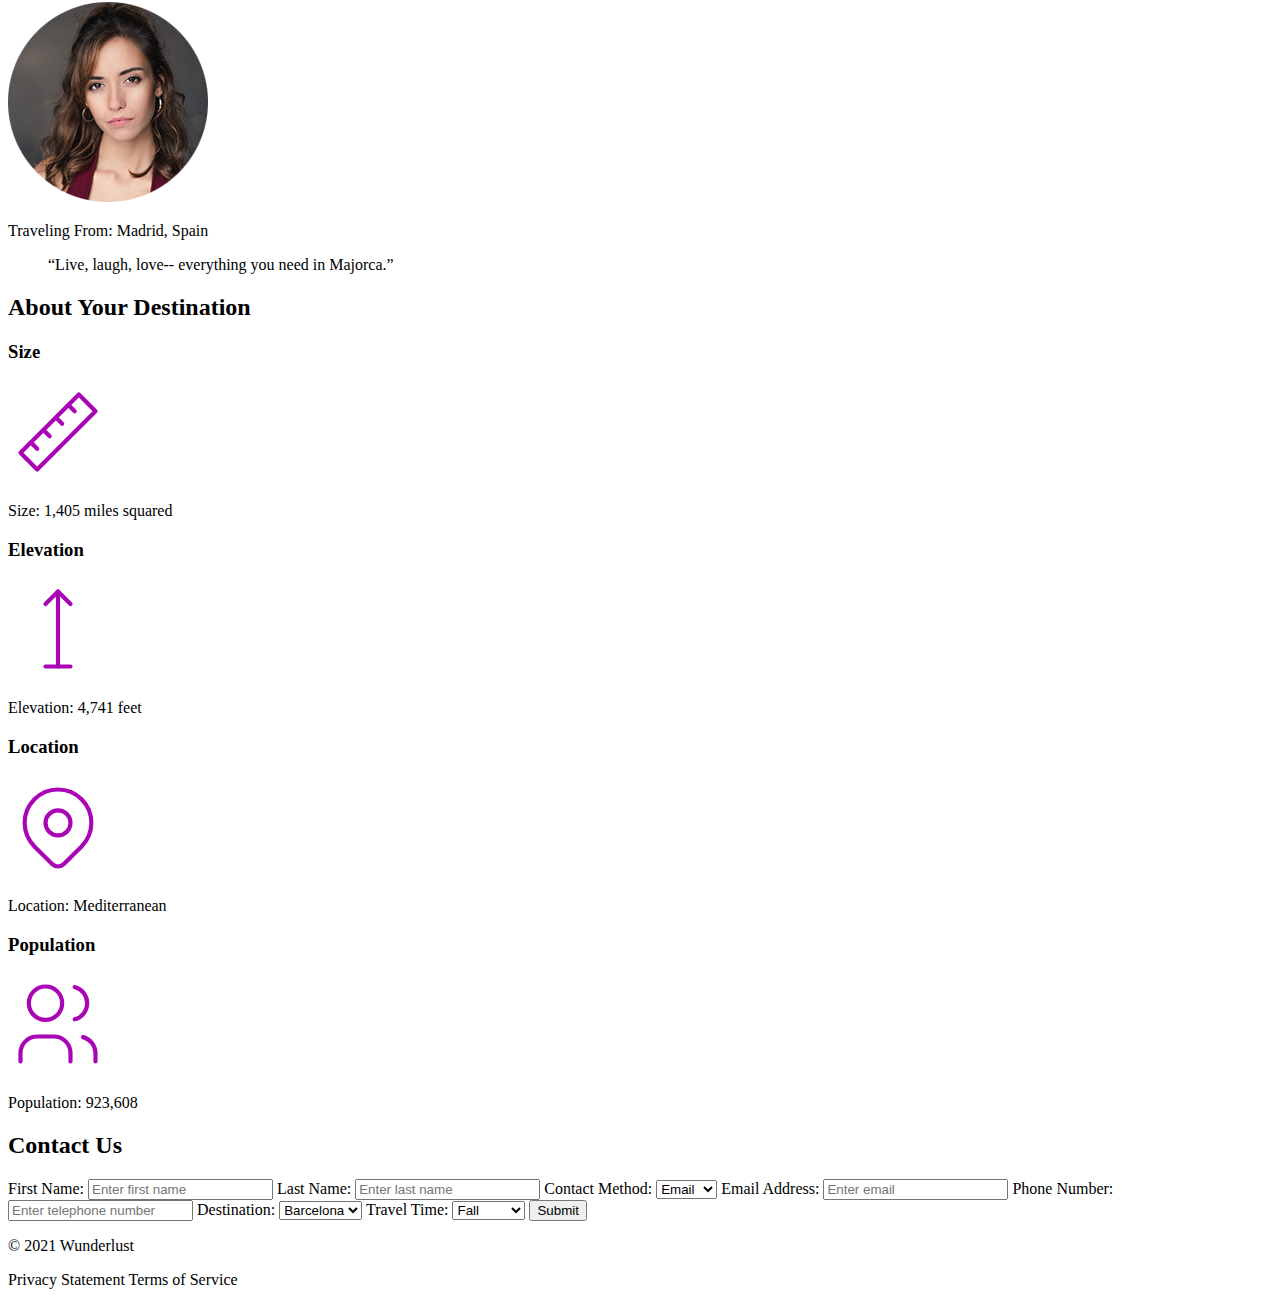
==== commit 8301cf21: "Update index.html" ====
--- a/index.html
+++ b/index.html
@@ -2,47 +2,35 @@
 <html lang="en">
 <head>
     <meta charset="utf-8" />
-     <title>Wunderlust Travel</title>
+    <meta name="viewport" content="width=device-width, initial-scale=1.0">
+    <title>Wunderlust Travel</title>
 </head>
  
 <body>
-  
-<header>
-  <a class="skip-link" href='#main'>Skip to content</a>
-</header>
-  
-  <header>
-  <h1>Wunderlust Travel 
-</h1>
-
-<picture>
+ <header>
+    <a href="#main" class="skip-link">Skip to main content</a>
+    <a href="#contact-form" class="skip-link">Skip to contact form</a>
+
+  <h1>Wunderlust Travel</h1>
+  <picture>
     <source srcset="logo-L.png" media="(min-width: 1200px)">
     <source srcset="logo-M.png" media="(min-width: 600px)">
     <img src="logo-S.png" alt="logo" class="responsive-img">
-</picture>
-    
-  <p>Let Wunderlust Travel help you plan the trip of your dreams!
-</p>
+  </picture>
+  <p>Let Wunderlust Travel help you plan the trip of your dreams!</p>
 
 <nav class="primary-nav">
     <ul>
-      <li><a href="#">Destinations
-</a></li>
-      <li><a href="#">Inspirations
-</a></li>
-      <li><a href="#">Special
-</a></li>
-       <li><a href="#">Contact Us
-</a></li>
+      <li><a href="#">Destinations</a></li>
+      <li><a href="#">Inspirations</a></li>
+      <li><a href="#">Special</a></li>
+    <li><a href="#">Contact Us</a></li>
     </ul>
-  </nav>
- </header>
-  
-  <main>
-        <section>
+</nav>
+</header>
             
-          <main id="main">
-    
+ <main id="main">
+    <section id="majorca">
        <h2>Majorca</h2>
             <p>Imagine an island with turquoise blue waters, secret coves, soft golden sands, lush green foliage, rugged mountains, picturesque villages and a vibrant capital city. The island and its capital, Palma, are overflowing with character, while its beaches are famous all around the world, making it one of the most sought-after summer destinations.</p>
             <picture>
@@ -60,12 +48,11 @@
                 <source srcset="majorca-cove-M.png" media="(min-width: 600px)">
                 <img src="majorca-cove-S.png" alt="majorca cove" class="responsive-img">
             </picture>
-        </section>
-</main>
+    </section>
   
    <section id="plan-your-trip">
             <h2>Plan Your Trip</h2>
-            <div>
+            <article>
                 <h3> How to Get There</h3>
                 <svg xmlns="http://www.w3.org/2000/svg" class="icon icon-tabler icon-tabler-plane" width="150" height="150" viewBox="0 0 24 24" stroke-width="1" stroke="#00bfd8" fill="none" stroke-linecap="round" stroke-linejoin="round">
                     <path stroke="none" d="M0 0h24v24H0z" fill="none"/>
@@ -77,9 +64,9 @@
                         <polyline points="9 6 15 12 9 18" />
                     </svg>
                 </a>
-            </div>
+            </article>
         
-<div>
+            <article>
                 <h3>Places to Stay</h3>
                 <svg xmlns="http://www.w3.org/2000/svg" class="icon icon-tabler icon-tabler-bed" width="150" height="150" viewBox="0 0 24 24" stroke-width="1" stroke="#00bfd8" fill="none" stroke-linecap="round" stroke-linejoin="round">
                     <path stroke="none" d="M0 0h24v24H0z" fill="none"/>
@@ -92,8 +79,9 @@
                         <polyline points="9 6 15 12 9 18" />
                     </svg>
                 </a>
-            </div>
-   <div>
+            </article>
+
+            <article>
                 <h3>Things to Do</h3>
                 <svg xmlns="http://www.w3.org/2000/svg" class="icon icon-tabler icon-tabler-sailboat" width="150" height="150" viewBox="0 0 24 24" stroke-width="1" stroke="#00bfd8" fill="none" stroke-linecap="round" stroke-linejoin="round">
                     <path stroke="none" d="M0 0h24v24H0z" fill="none"/>
@@ -108,8 +96,9 @@
                         <polyline points="9 6 15 12 9 18" />
                     </svg>
                 </a>
-            </div>
-            <div>
+            </article>
+
+            <article>
                 <h3>Where to Eat</h3>
                 <svg xmlns="http://www.w3.org/2000/svg" class="icon icon-tabler icon-tabler-tools-kitchen-2" width="150" height="150" viewBox="0 0 24 24" stroke-width="1" stroke="#00bfd8" fill="none" stroke-linecap="round" stroke-linejoin="round">
                     <path stroke="none" d="M0 0h24v24H0z" fill="none"/>
@@ -121,12 +110,12 @@
                         <polyline points="9 6 15 12 9 18" />
                     </svg>
                 </a>
-            </div>
+            </article>
         </section>
     
  <section id="testimonials">
     <h2>Testimonials</h2>
-            <div>
+       <article>
                 <h3>Miranda Blake</h3>
                 <picture>
                 <source srcset="miranda-blake-L.png" media="(min-width: 1200px)">
@@ -137,8 +126,9 @@
               
                 <p>Traveling From: London, England</p>
                 <blockquote>“I traveled here for business, but my stay was extended. Now it is my home.”</blockquote>
-            </div>
-    <div>
+       </article>
+
+       <article>
                 <h3>Max Winter</h3>
                <picture>
                 <source srcset="max-winter-L.png" media="(min-width: 1200px)">
@@ -148,8 +138,9 @@
       
                 <p>Traveling From: Berlin, Germany</p>
                 <blockquote>“Great escape from my reality. Beautiful sunsets, wonderful people, great beer.”</blockquote>
-            </div>
-            <div>
+        </article>
+
+        <article>
                 <h3>Inés Villegoes</h3>
                <picture>
                 <source srcset="ines-villegoes-L.png" media="(min-width: 1200px)">
@@ -159,8 +150,9 @@
               
                 <p>Traveling From: Barcelona, Spain</p>
                 <blockquote>“A very safe environment for all travelers.”</blockquote>
-            </div>
-            <div>
+        </article>
+
+        <article>
                 <h3>Carmen Lorenzo</h3>
                 <picture>
                 <source srcset="carmen-lorenzo-L.png" media="(min-width: 1200px)">
@@ -170,68 +162,64 @@
               
                 <p>Traveling From: Madrid, Spain</p>
                 <blockquote>“Live, laugh, love-- everything you need in Majorca.”</blockquote>
-            </div>
+        </article>
         </section>
- <section id="about-destination">
+
+    <section id="about-destination">
+       <h2>About Your Destination</h2>
+
+       <article>
+           <h3>Size</h3>
+                
+             <svg xmlns="http://www.w3.org/2000/svg" class="icon icon-tabler icon-tabler-ruler-2" width="100" height="100" viewBox="0 0 24 24" stroke-width="1" stroke="#a905b6" fill="none" stroke-linecap="round" stroke-linejoin="round">
+                <path stroke="none" d="M0 0h24v24H0z" fill="none"/>
+                <path d="M17 3l4 4l-14 14l-4 -4z" />
+                <path d="M16 7l-1.5 -1.5" />
+                <path d="M13 10l-1.5 -1.5" />
+                <path d="M10 13l-1.5 -1.5" />
+                <path d="M7 16l-1.5 -1.5" />
+             </svg>
+                <p>Size: 1,405 miles squared</p>
+        </article>
    
-    <h2>About Your Destination</h2>
-   <div>
-                <h3>Size</h3>
-                
-                    <svg xmlns="http://www.w3.org/2000/svg" class="icon icon-tabler icon-tabler-ruler-2" width="100" height="100" viewBox="0 0 24 24" stroke-width="1" stroke="#a905b6" fill="none" stroke-linecap="round" stroke-linejoin="round">
-  <path stroke="none" d="M0 0h24v24H0z" fill="none"/>
-  <path d="M17 3l4 4l-14 14l-4 -4z" />
-  <path d="M16 7l-1.5 -1.5" />
-  <path d="M13 10l-1.5 -1.5" />
-  <path d="M10 13l-1.5 -1.5" />
-  <path d="M7 16l-1.5 -1.5" />
-</svg>
-
-     
-                <p>Size: 1,405 miles squared</p>
-            </div>
+        <article>
+           <h3>Elevation</h3>
+             <svg xmlns="http://www.w3.org/2000/svg" class="icon icon-tabler icon-tabler-arrow-top-bar" width="100" height="100" viewBox="0 0 24 24" stroke-width="1" stroke="#a905b6" fill="none" stroke-linecap="round" stroke-linejoin="round">
+                <path stroke="none" d="M0 0h24v24H0z" fill="none"/>
+                <line x1="12" y1="21" x2="12" y2="3" />
+                <path d="M15 6l-3 -3l-3 3" />
+                <line x1="9" y1="21" x2="15" y2="21" />
+             </svg>
+                <p>Elevation: 4,741 feet</p>
+        
    
-    <div>
-                <h3>Elevation</h3>
-                <svg xmlns="http://www.w3.org/2000/svg" class="icon icon-tabler icon-tabler-arrow-top-bar" width="100" height="100" viewBox="0 0 24 24" stroke-width="1" stroke="#a905b6" fill="none" stroke-linecap="round" stroke-linejoin="round">
-  <path stroke="none" d="M0 0h24v24H0z" fill="none"/>
-  <line x1="12" y1="21" x2="12" y2="3" />
-  <path d="M15 6l-3 -3l-3 3" />
-  <line x1="9" y1="21" x2="15" y2="21" />
-</svg>
-
-                <p>Elevation: 4,741 feet</p>
-            </div>
+        <article>
+            <h3>Location</h3>
+             <svg xmlns="http://www.w3.org/2000/svg" class="icon icon-tabler icon-tabler-map-pin" width="100" height="100" viewBox="0 0 24 24" stroke-width="1" stroke="#a905b6" fill="none" stroke-linecap="round" stroke-linejoin="round">
+                 <path stroke="none" d="M0 0h24v24H0z" fill="none"/>
+                 <circle cx="12" cy="11" r="3" />
+                 <path d="M17.657 16.657l-4.243 4.243a2 2 0 0 1 -2.827 0l-4.244 -4.243a8 8 0 1 1 11.314 0z" />
+             </svg>
+                 <p>Location: Mediterranean</p>
+        <article>
    
-  <div>
-                <h3>Location</h3>
-                <svg xmlns="http://www.w3.org/2000/svg" class="icon icon-tabler icon-tabler-map-pin" width="100" height="100" viewBox="0 0 24 24" stroke-width="1" stroke="#a905b6" fill="none" stroke-linecap="round" stroke-linejoin="round">
-  <path stroke="none" d="M0 0h24v24H0z" fill="none"/>
-  <circle cx="12" cy="11" r="3" />
-  <path d="M17.657 16.657l-4.243 4.243a2 2 0 0 1 -2.827 0l-4.244 -4.243a8 8 0 1 1 11.314 0z" />
-</svg>
-
-                <p>Location: Mediterranean</p>
-            </div>
-   
-   <div>
-                <h3>Population</h3>
-                <svg xmlns="http://www.w3.org/2000/svg" class="icon icon-tabler icon-tabler-users" width="100" height="100" viewBox="0 0 24 24" stroke-width="1" stroke="#a905b6" fill="none" stroke-linecap="round" stroke-linejoin="round">
-  <path stroke="none" d="M0 0h24v24H0z" fill="none"/>
-  <circle cx="9" cy="7" r="4" />
-  <path d="M3 21v-2a4 4 0 0 1 4 -4h4a4 4 0 0 1 4 4v2" />
-  <path d="M16 3.13a4 4 0 0 1 0 7.75" />
-  <path d="M21 21v-2a4 4 0 0 0 -3 -3.85" />
-</svg>
-
+        <article>
+            <h3>Population</h3>
+              <svg xmlns="http://www.w3.org/2000/svg" class="icon icon-tabler icon-tabler-users" width="100" height="100" viewBox="0 0 24 24" stroke-width="1" stroke="#a905b6" fill="none" stroke-linecap="round" stroke-linejoin="round">
+                 <path stroke="none" d="M0 0h24v24H0z" fill="none"/>
+                 <circle cx="9" cy="7" r="4" />
+                 <path d="M3 21v-2a4 4 0 0 1 4 -4h4a4 4 0 0 1 4 4v2" />
+                 <path d="M16 3.13a4 4 0 0 1 0 7.75" />
+                 <path d="M21 21v-2a4 4 0 0 0 -3 -3.85" />
+              </svg>
                 <p>Population: 923,608</p>
-            </div>
-        </section>
-    </main>
-  
+        <article>
+    </section>
+</main>
+
 <footer>
   <h2>Contact Us</h2>
-  <form action="https://wp.zybooks.com/form-viewer.php" method="post">
+  <form id="contact-form" action="https://wp.zybooks.com/form-viewer.php" method="post">
             <label for="first-name">First Name:</label>
             <input type="text" id="first-name" name="first-name" placeholder="Enter first name">
             <label for="last-name">Last Name:</label>
